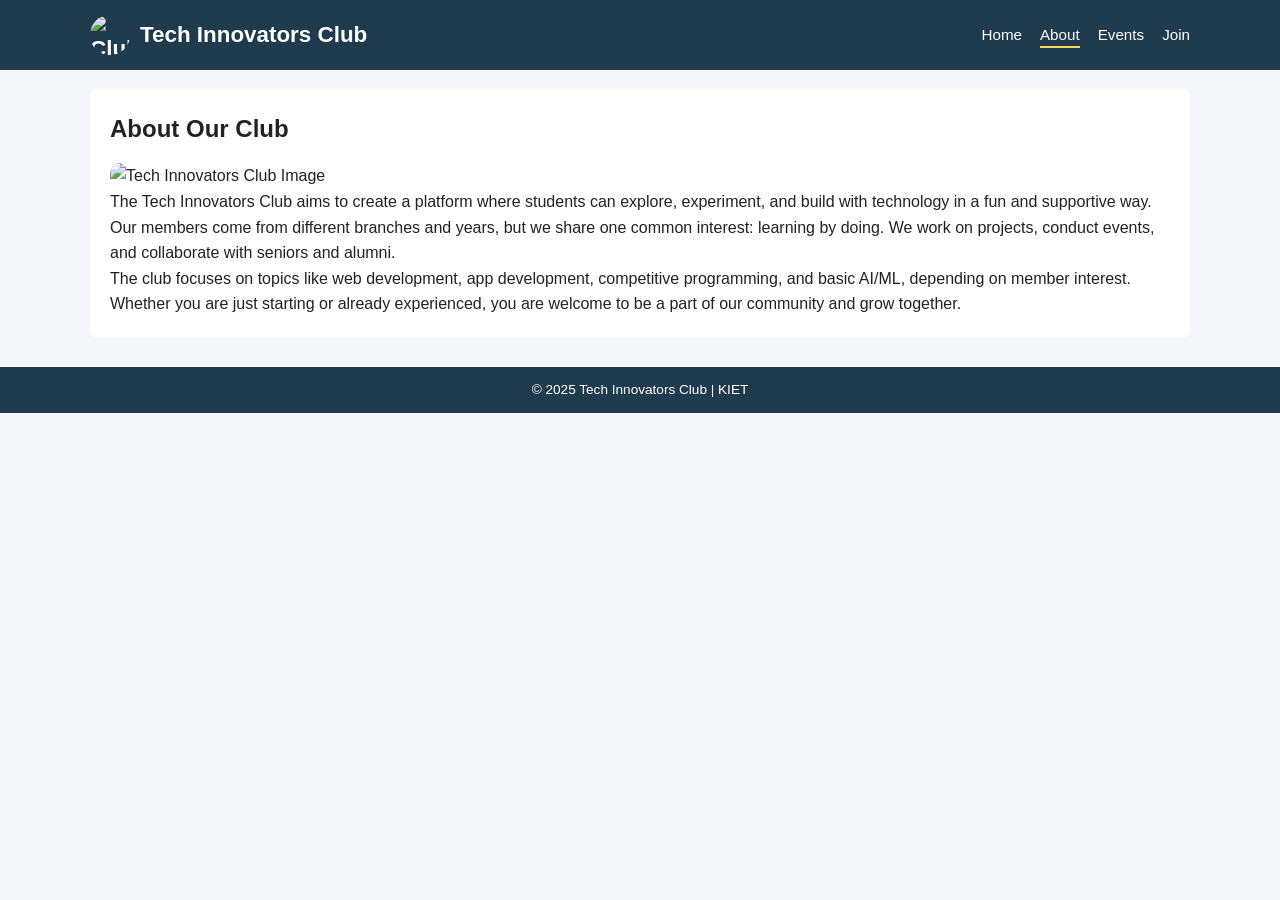
==== about.html @ 5d29fa5c "Add files via upload" ====
<!-- about.html - About Club Page -->

<!DOCTYPE html>
<html lang="en">
<head>
    <meta charset="UTF-8">
    <title>College Club | About</title>
    <link rel="stylesheet" href="style.css">
</head>
<body>

    <!-- Common Header + Navigation -->
    <header>
        <div class="container navbar">
            <div class="logo">
    <img src="/College_Club_Website/images/7528.jpg_wh1200.jpg" alt="Club Logo" width="100" height="50">
    Tech Innovators Club
</div>

            <nav>
                <ul>
                    <li><a href="index.html">Home</a></li>
                    <li><a href="about.html" class="active">About</a></li>
                    <li><a href="events.html">Events</a></li>
                    <li><a href="join.html">Join</a></li>
                </ul>
            </nav>
        </div>
    </header>

    <!-- About section -->
    <main class="container">
        <section class="about-section">
            <h1>About Our Club</h1>
            <img  src="/College_Club_Website/images/7528.jpg_wh1200.jpg" alt="Tech Innovators Club Image">
            <p>
                The Tech Innovators Club aims to create a platform where students can
                explore, experiment, and build with technology in a fun and supportive way.
            </p>
            <p>
                Our members come from different branches and years, but we share one
                common interest: learning by doing. We work on projects, conduct events,
                and collaborate with seniors and alumni.
            </p>
            <p>
                The club focuses on topics like web development, app development,
                competitive programming, and basic AI/ML, depending on member interest.
            </p>
            <p>
                Whether you are just starting or already experienced, you are welcome
                to be a part of our community and grow together.
            </p>

            <!-- Optional image, you can remove if not needed -->
           
        </section>
    </main>

    <footer>
        <p>&copy; 2025 Tech Innovators Club | KIET</p>
    </footer>

</body>
</html>
---- style.css ----
/* ======================
   Global Styles
   ====================== */

* {
    margin: 0;
    padding: 0;
    box-sizing: border-box;
}

body {
    font-family: Arial, Helvetica, sans-serif;
    line-height: 1.6;
    background-color: #f5f7fb;
    color: #222;
}

.container {
    width: 90%;
    max-width: 1100px;
    margin: 0 auto;
}

/* ======================
   Header + Navigation
   (Common on all pages)
   ====================== */
/* Logo with image */
.logo {
    display: flex;
    align-items: center;
    font-weight: bold;
    font-size: 1.4rem;
    gap: 10px;
}

.logo img {
    width: 40px;          /* size of image */
    height: 40px;
    border-radius: 50%;   /* makes it circular (optional) */
    object-fit: cover;    /* keeps image neat */
}

header {
    background-color: #1f3b4d;
    color: #fff;
    padding: 15px 0;
    margin-bottom: 20px;
}

.navbar {
    display: flex;
    align-items: center;
    justify-content: space-between;
}

.logo {
    font-weight: bold;
    font-size: 1.4rem;
}

/* navigation links */
nav ul {
    list-style: none;
    display: flex;
    gap: 18px;
}

nav ul li a {
    text-decoration: none;
    color: #fff;
    font-size: 0.95rem;
    padding-bottom: 3px;
    border-bottom: 2px solid transparent;
}

nav ul li a:hover,
nav ul li a.active {
    border-bottom: 2px solid #ffd966;
}

/* ======================
   Home Page Layout
   Using FLOAT
   ====================== */

.home-main {
    overflow: auto; /* clearfix for floats */
    margin-bottom: 30px;
}

/* Left content */
.home-content {
    float: left;                /* FLOAT USED HERE */
    width: 65%;
    padding: 15px;
    background-color: #ffffff;
    border-radius: 6px;
}

/* Right sidebar */
.home-sidebar {
    float: right;               /* FLOAT USED HERE */
    width: 30%;
    padding: 15px;
    background-color: #e8f2ff;
    border-radius: 6px;
}

/* ======================
   About Page
   ====================== */

.about-section {
    background-color: #ffffff;
    padding: 20px;
    border-radius: 6px;
    margin-bottom: 30px;
}

.about-section img {
    margin-top: 15px;
    width: 100%;
    max-height: 320px;
    object-fit: cover;
    border-radius: 10px;
}


/* ======================
   Events Page
   Using FLEXBOX
   ====================== */

/* ======================
   Events Page - Flexbox
   ====================== */

.events-section {
    margin-bottom: 30px;
    text-align: center;
}

.events-container {
    display: flex;
    flex-wrap: wrap;
    gap: 22px;
    justify-content: center;
    margin-top: 20px;
}

/* Creative colored event cards */
.event-card {
    flex: 1 1 250px;
    max-width: 300px;
    padding: 18px;
    border-radius: 14px;
    color: #fff;
    box-shadow: 0 8px 18px rgba(0,0,0,0.12);
    transition: transform 0.2s ease;
}

.event-card:hover {
    transform: translateY(-6px);
}

/* Different colors */
.event-card:nth-child(1) {
    background: linear-gradient(135deg, #ff9a9e, #f56ca3);
}

.event-card:nth-child(2) {
    background: linear-gradient(135deg, #84fab0, #8fd3f4);
}

.event-card:nth-child(3) {
    background: linear-gradient(135deg, #a18cd1, #fbc2eb);
}

.event-card:nth-child(4) {
    background: linear-gradient(135deg, #f6d365, #fda085);
}

.event-card h2 {
    margin-bottom: 6px;
}


/* ======================
   Join Form Page
   ====================== */

.form-section {
    background-color: #ffffff;
    padding: 20px;
    border-radius: 6px;
    max-width: 500px;
    margin-bottom: 30px;
}

.form-group {
    margin-bottom: 12px;
}

.form-group label {
    display: block;
    margin-bottom: 4px;
    font-weight: bold;
}

.form-group input,
.form-group select {
    width: 100%;
    padding: 8px;
    border-radius: 4px;
    border: 1px solid #aaa;
}

/* Submit button */
.btn-submit {
    background-color: #1f3b4d;
    color: #fff;
    border: none;
    padding: 9px 16px;
    border-radius: 4px;
    cursor: pointer;
}

.btn-submit:hover {
    opacity: 0.9;
}

/* ======================
   Footer
   ====================== */

footer {
    text-align: center;
    padding: 12px 0;
    background-color: #1f3b4d;
    color: #fff;
    font-size: 0.85rem;
    margin-top: 30px;
}
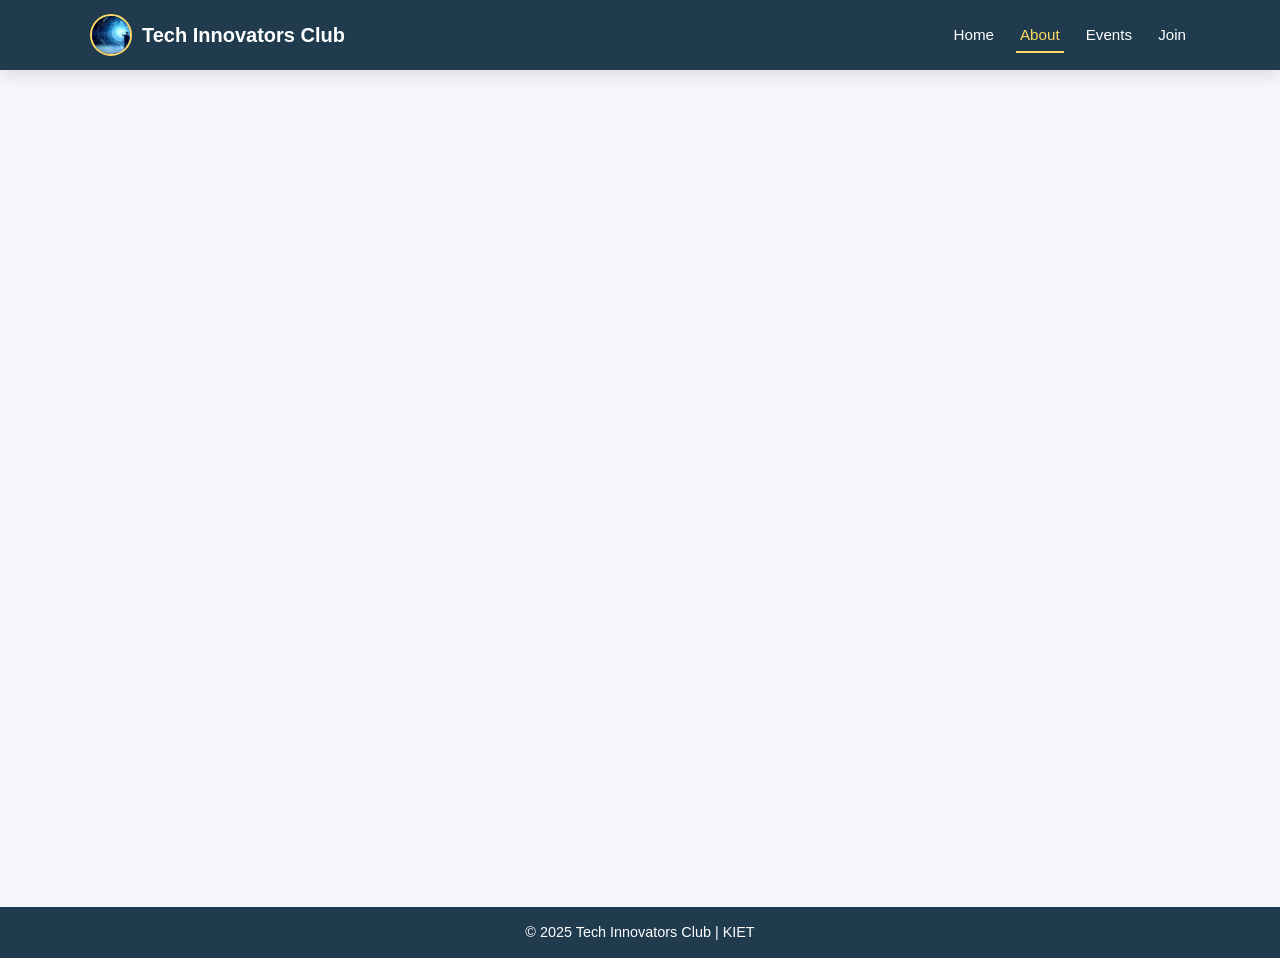
==== commit 1f76e5c0: "Update about.html" ====
--- a/about.html
+++ b/about.html
@@ -1,23 +1,22 @@
-<!-- about.html - About Club Page -->
-
 <!DOCTYPE html>
 <html lang="en">
 <head>
     <meta charset="UTF-8">
-    <title>College Club | About</title>
+    <meta name="viewport" content="width=device-width, initial-scale=1.0">
+    <title>Tech Innovators Club | About</title>
     <link rel="stylesheet" href="style.css">
 </head>
 <body>
-
-    <!-- Common Header + Navigation -->
     <header>
         <div class="container navbar">
-            <div class="logo">
-    <img src="/College_Club_Website/images/7528.jpg_wh1200.jpg" alt="Club Logo" width="100" height="50">
-    Tech Innovators Club
-</div>
+            <a href="index.html" class="logo" aria-label="Tech Innovators Club Home">
+                <img src="7528.jpg_wh1200.jpg" alt="Tech Innovators Club Logo">
+                <span>Tech Innovators Club</span>
+            </a>
 
-            <nav>
+            <button class="menu-toggle" aria-label="Open navigation menu" aria-expanded="false">☰</button>
+
+            <nav class="nav-menu">
                 <ul>
                     <li><a href="index.html">Home</a></li>
                     <li><a href="about.html" class="active">About</a></li>
@@ -28,14 +27,13 @@
         </div>
     </header>
 
-    <!-- About section -->
     <main class="container">
-        <section class="about-section">
+        <section class="about-section card reveal">
             <h1>About Our Club</h1>
-            <img  src="/College_Club_Website/images/7528.jpg_wh1200.jpg" alt="Tech Innovators Club Image">
+            <img src="7528.jpg_wh1200.jpg" alt="Students learning technology together" class="about-image">
             <p>
-                The Tech Innovators Club aims to create a platform where students can
-                explore, experiment, and build with technology in a fun and supportive way.
+                The Tech Innovators Club creates a platform where students can explore,
+                experiment, and build with technology in a fun and supportive way.
             </p>
             <p>
                 Our members come from different branches and years, but we share one
@@ -43,16 +41,20 @@
                 and collaborate with seniors and alumni.
             </p>
             <p>
-                The club focuses on topics like web development, app development,
-                competitive programming, and basic AI/ML, depending on member interest.
+                The club focuses on web development, app development, competitive programming,
+                AI/ML basics, UI/UX design, and practical project development.
             </p>
-            <p>
-                Whether you are just starting or already experienced, you are welcome
-                to be a part of our community and grow together.
-            </p>
+        </section>
 
-            <!-- Optional image, you can remove if not needed -->
-           
+        <section class="mission-grid reveal">
+            <article class="mission-card">
+                <h2>Our Mission</h2>
+                <p>To help students gain real-world technical skills through hands-on learning.</p>
+            </article>
+            <article class="mission-card">
+                <h2>Our Vision</h2>
+                <p>To build a strong student tech community that creates impactful projects.</p>
+            </article>
         </section>
     </main>
 
@@ -60,5 +62,7 @@
         <p>&copy; 2025 Tech Innovators Club | KIET</p>
     </footer>
 
+    <button id="backToTop" class="back-to-top" aria-label="Back to top">↑</button>
+    <script src="script.js"></script>
 </body>
 </html>
--- a/style.css
+++ b/style.css
@@ -1,18 +1,29 @@
-/* ======================
-   Global Styles
-   ====================== */
-
 * {
     margin: 0;
     padding: 0;
     box-sizing: border-box;
 }
 
+:root {
+    --primary: #1f3b4d;
+    --secondary: #ffd966;
+    --accent: #2563eb;
+    --bg: #f5f7fb;
+    --text: #222;
+    --muted: #5f6b7a;
+    --white: #ffffff;
+    --shadow: 0 12px 30px rgba(31, 59, 77, 0.12);
+}
+
+html {
+    scroll-behavior: smooth;
+}
+
 body {
     font-family: Arial, Helvetica, sans-serif;
     line-height: 1.6;
-    background-color: #f5f7fb;
-    color: #222;
+    background: var(--bg);
+    color: var(--text);
 }
 
 .container {
@@ -21,124 +32,247 @@
     margin: 0 auto;
 }
 
-/* ======================
-   Header + Navigation
-   (Common on all pages)
-   ====================== */
-/* Logo with image */
-.logo {
-    display: flex;
-    align-items: center;
-    font-weight: bold;
-    font-size: 1.4rem;
-    gap: 10px;
-}
-
-.logo img {
-    width: 40px;          /* size of image */
-    height: 40px;
-    border-radius: 50%;   /* makes it circular (optional) */
-    object-fit: cover;    /* keeps image neat */
-}
-
 header {
-    background-color: #1f3b4d;
-    color: #fff;
-    padding: 15px 0;
-    margin-bottom: 20px;
+    background: var(--primary);
+    color: var(--white);
+    padding: 14px 0;
+    position: sticky;
+    top: 0;
+    z-index: 1000;
+    box-shadow: 0 4px 18px rgba(0, 0, 0, 0.12);
 }
 
 .navbar {
     display: flex;
     align-items: center;
     justify-content: space-between;
+    gap: 20px;
 }
 
 .logo {
-    font-weight: bold;
-    font-size: 1.4rem;
-}
-
-/* navigation links */
+    display: flex;
+    align-items: center;
+    gap: 10px;
+    color: var(--white);
+    text-decoration: none;
+    font-weight: bold;
+    font-size: 1.25rem;
+}
+
+.logo img {
+    width: 42px;
+    height: 42px;
+    border-radius: 50%;
+    object-fit: cover;
+    border: 2px solid var(--secondary);
+}
+
 nav ul {
     list-style: none;
     display: flex;
     gap: 18px;
 }
 
-nav ul li a {
+nav a {
     text-decoration: none;
-    color: #fff;
+    color: var(--white);
     font-size: 0.95rem;
-    padding-bottom: 3px;
+    padding: 8px 4px;
     border-bottom: 2px solid transparent;
-}
-
-nav ul li a:hover,
-nav ul li a.active {
-    border-bottom: 2px solid #ffd966;
-}
-
-/* ======================
-   Home Page Layout
-   Using FLOAT
-   ====================== */
+    transition: 0.2s ease;
+}
+
+nav a:hover,
+nav a.active {
+    color: var(--secondary);
+    border-bottom-color: var(--secondary);
+}
+
+.menu-toggle {
+    display: none;
+    background: transparent;
+    color: var(--white);
+    border: 1px solid rgba(255, 255, 255, 0.4);
+    font-size: 1.4rem;
+    padding: 4px 10px;
+    border-radius: 8px;
+    cursor: pointer;
+}
+
+.hero {
+    background: linear-gradient(135deg, #1f3b4d, #2563eb);
+    color: var(--white);
+    padding: 70px 0;
+    margin-bottom: 30px;
+}
+
+.hero-content {
+    max-width: 750px;
+    text-align: center;
+}
+
+.eyebrow {
+    color: var(--secondary);
+    font-weight: bold;
+    letter-spacing: 1px;
+    margin-bottom: 8px;
+}
+
+.hero h1,
+.about-section h1,
+.events-section h1,
+.form-section h1 {
+    font-size: 2.2rem;
+    margin-bottom: 12px;
+    color: inherit;
+}
+
+.hero p {
+    font-size: 1.05rem;
+    color: #eef4ff;
+}
+
+.hero-actions {
+    margin-top: 24px;
+    display: flex;
+    justify-content: center;
+    gap: 12px;
+    flex-wrap: wrap;
+}
+
+.btn,
+.btn-submit {
+    display: inline-block;
+    text-decoration: none;
+    border: none;
+    border-radius: 999px;
+    padding: 11px 20px;
+    font-weight: bold;
+    cursor: pointer;
+    transition: transform 0.2s ease, box-shadow 0.2s ease;
+}
+
+.btn:hover,
+.btn-submit:hover {
+    transform: translateY(-2px);
+    box-shadow: var(--shadow);
+}
+
+.primary-btn,
+.btn-submit {
+    background: var(--secondary);
+    color: #1f2937;
+}
+
+.secondary-btn {
+    background: transparent;
+    color: var(--white);
+    border: 1px solid rgba(255, 255, 255, 0.8);
+}
+
+.card {
+    background: var(--white);
+    border-radius: 16px;
+    padding: 24px;
+    box-shadow: var(--shadow);
+}
 
 .home-main {
-    overflow: auto; /* clearfix for floats */
+    display: grid;
+    grid-template-columns: 2fr 1fr;
+    gap: 24px;
     margin-bottom: 30px;
 }
 
-/* Left content */
-.home-content {
-    float: left;                /* FLOAT USED HERE */
-    width: 65%;
-    padding: 15px;
-    background-color: #ffffff;
-    border-radius: 6px;
-}
-
-/* Right sidebar */
+.home-content h2,
+.home-sidebar h2,
+.mission-card h2 {
+    color: var(--primary);
+    margin-bottom: 10px;
+}
+
 .home-sidebar {
-    float: right;               /* FLOAT USED HERE */
-    width: 30%;
-    padding: 15px;
-    background-color: #e8f2ff;
-    border-radius: 6px;
-}
-
-/* ======================
-   About Page
-   ====================== */
+    background: #e8f2ff;
+}
+
+.home-sidebar ul {
+    padding-left: 18px;
+}
+
+.stats-section {
+    display: grid;
+    grid-template-columns: repeat(3, 1fr);
+    gap: 18px;
+    margin-bottom: 35px;
+}
+
+.stat-card {
+    background: var(--white);
+    padding: 24px;
+    text-align: center;
+    border-radius: 16px;
+    box-shadow: var(--shadow);
+}
+
+.stat-card strong {
+    display: block;
+    color: var(--accent);
+    font-size: 2rem;
+}
 
 .about-section {
-    background-color: #ffffff;
-    padding: 20px;
-    border-radius: 6px;
-    margin-bottom: 30px;
-}
-
-.about-section img {
-    margin-top: 15px;
+    margin: 30px auto;
+}
+
+.about-image {
+    margin: 16px 0;
     width: 100%;
-    max-height: 320px;
+    max-height: 340px;
     object-fit: cover;
-    border-radius: 10px;
-}
-
-
-/* ======================
-   Events Page
-   Using FLEXBOX
-   ====================== */
-
-/* ======================
-   Events Page - Flexbox
-   ====================== */
+    border-radius: 14px;
+}
+
+.mission-grid {
+    display: grid;
+    grid-template-columns: repeat(2, 1fr);
+    gap: 20px;
+    margin-bottom: 35px;
+}
+
+.mission-card {
+    background: var(--white);
+    padding: 22px;
+    border-radius: 16px;
+    box-shadow: var(--shadow);
+}
 
 .events-section {
-    margin-bottom: 30px;
+    margin: 30px 0;
     text-align: center;
+}
+
+.filter-buttons {
+    display: flex;
+    justify-content: center;
+    flex-wrap: wrap;
+    gap: 10px;
+    margin: 22px 0;
+}
+
+.filter-btn {
+    border: 1px solid var(--primary);
+    background: var(--white);
+    color: var(--primary);
+    padding: 8px 16px;
+    border-radius: 999px;
+    cursor: pointer;
+    font-weight: bold;
+}
+
+.filter-btn.active,
+.filter-btn:hover {
+    background: var(--primary);
+    color: var(--white);
 }
 
 .events-container {
@@ -149,96 +283,174 @@
     margin-top: 20px;
 }
 
-/* Creative colored event cards */
 .event-card {
     flex: 1 1 250px;
     max-width: 300px;
-    padding: 18px;
-    border-radius: 14px;
-    color: #fff;
-    box-shadow: 0 8px 18px rgba(0,0,0,0.12);
-    transition: transform 0.2s ease;
+    min-height: 200px;
+    padding: 20px;
+    border-radius: 18px;
+    color: var(--white);
+    box-shadow: var(--shadow);
+    transition: transform 0.2s ease, opacity 0.2s ease;
+    text-align: left;
 }
 
 .event-card:hover {
     transform: translateY(-6px);
 }
 
-/* Different colors */
 .event-card:nth-child(1) {
     background: linear-gradient(135deg, #ff9a9e, #f56ca3);
 }
 
 .event-card:nth-child(2) {
-    background: linear-gradient(135deg, #84fab0, #8fd3f4);
+    background: linear-gradient(135deg, #11998e, #38ef7d);
 }
 
 .event-card:nth-child(3) {
-    background: linear-gradient(135deg, #a18cd1, #fbc2eb);
+    background: linear-gradient(135deg, #7f53ac, #647dee);
 }
 
 .event-card:nth-child(4) {
     background: linear-gradient(135deg, #f6d365, #fda085);
 }
 
-.event-card h2 {
-    margin-bottom: 6px;
-}
-
-
-/* ======================
-   Join Form Page
-   ====================== */
+.event-tag {
+    display: inline-block;
+    background: rgba(255, 255, 255, 0.2);
+    padding: 4px 10px;
+    border-radius: 999px;
+    margin-bottom: 12px;
+    font-size: 0.8rem;
+    font-weight: bold;
+}
 
 .form-section {
-    background-color: #ffffff;
-    padding: 20px;
-    border-radius: 6px;
-    max-width: 500px;
-    margin-bottom: 30px;
+    max-width: 560px;
+    margin: 35px auto;
+}
+
+.form-section p {
+    color: var(--muted);
+    margin-bottom: 18px;
 }
 
 .form-group {
-    margin-bottom: 12px;
+    margin-bottom: 14px;
 }
 
 .form-group label {
     display: block;
-    margin-bottom: 4px;
+    margin-bottom: 5px;
     font-weight: bold;
 }
 
 .form-group input,
 .form-group select {
     width: 100%;
-    padding: 8px;
-    border-radius: 4px;
-    border: 1px solid #aaa;
-}
-
-/* Submit button */
-.btn-submit {
-    background-color: #1f3b4d;
-    color: #fff;
+    padding: 11px;
+    border-radius: 10px;
+    border: 1px solid #c5ccd6;
+    font-size: 1rem;
+}
+
+.form-group input:focus,
+.form-group select:focus {
+    outline: 2px solid rgba(37, 99, 235, 0.25);
+    border-color: var(--accent);
+}
+
+.error-message {
+    display: block;
+    color: #c62828;
+    margin-top: 4px;
+    min-height: 16px;
+}
+
+.form-message {
+    margin-top: 14px;
+    font-weight: bold;
+    color: #127a3a;
+}
+
+.back-to-top {
+    position: fixed;
+    right: 18px;
+    bottom: 18px;
+    width: 42px;
+    height: 42px;
     border: none;
-    padding: 9px 16px;
-    border-radius: 4px;
+    border-radius: 50%;
+    background: var(--primary);
+    color: var(--white);
+    font-size: 1.2rem;
     cursor: pointer;
-}
-
-.btn-submit:hover {
-    opacity: 0.9;
-}
-
-/* ======================
-   Footer
-   ====================== */
+    display: none;
+    box-shadow: var(--shadow);
+}
+
+.back-to-top.show {
+    display: block;
+}
+
+.reveal {
+    opacity: 0;
+    transform: translateY(18px);
+    transition: 0.5s ease;
+}
+
+.reveal.visible {
+    opacity: 1;
+    transform: translateY(0);
+}
 
 footer {
     text-align: center;
-    padding: 12px 0;
-    background-color: #1f3b4d;
-    color: #fff;
-    font-size: 0.85rem;
+    padding: 14px 0;
+    background: var(--primary);
+    color: var(--white);
+    font-size: 0.9rem;
     margin-top: 30px;
 }
+
+@media (max-width: 768px) {
+    .menu-toggle {
+        display: block;
+    }
+
+    .nav-menu {
+        display: none;
+        width: 100%;
+    }
+
+    .nav-menu.open {
+        display: block;
+    }
+
+    .navbar {
+        flex-wrap: wrap;
+    }
+
+    nav ul {
+        flex-direction: column;
+        gap: 8px;
+        padding-top: 12px;
+    }
+
+    .hero {
+        padding: 50px 0;
+    }
+
+    .hero h1,
+    .about-section h1,
+    .events-section h1,
+    .form-section h1 {
+        font-size: 1.8rem;
+    }
+
+    .home-main,
+    .stats-section,
+    .mission-grid {
+        grid-template-columns: 1fr;
+    }
+}
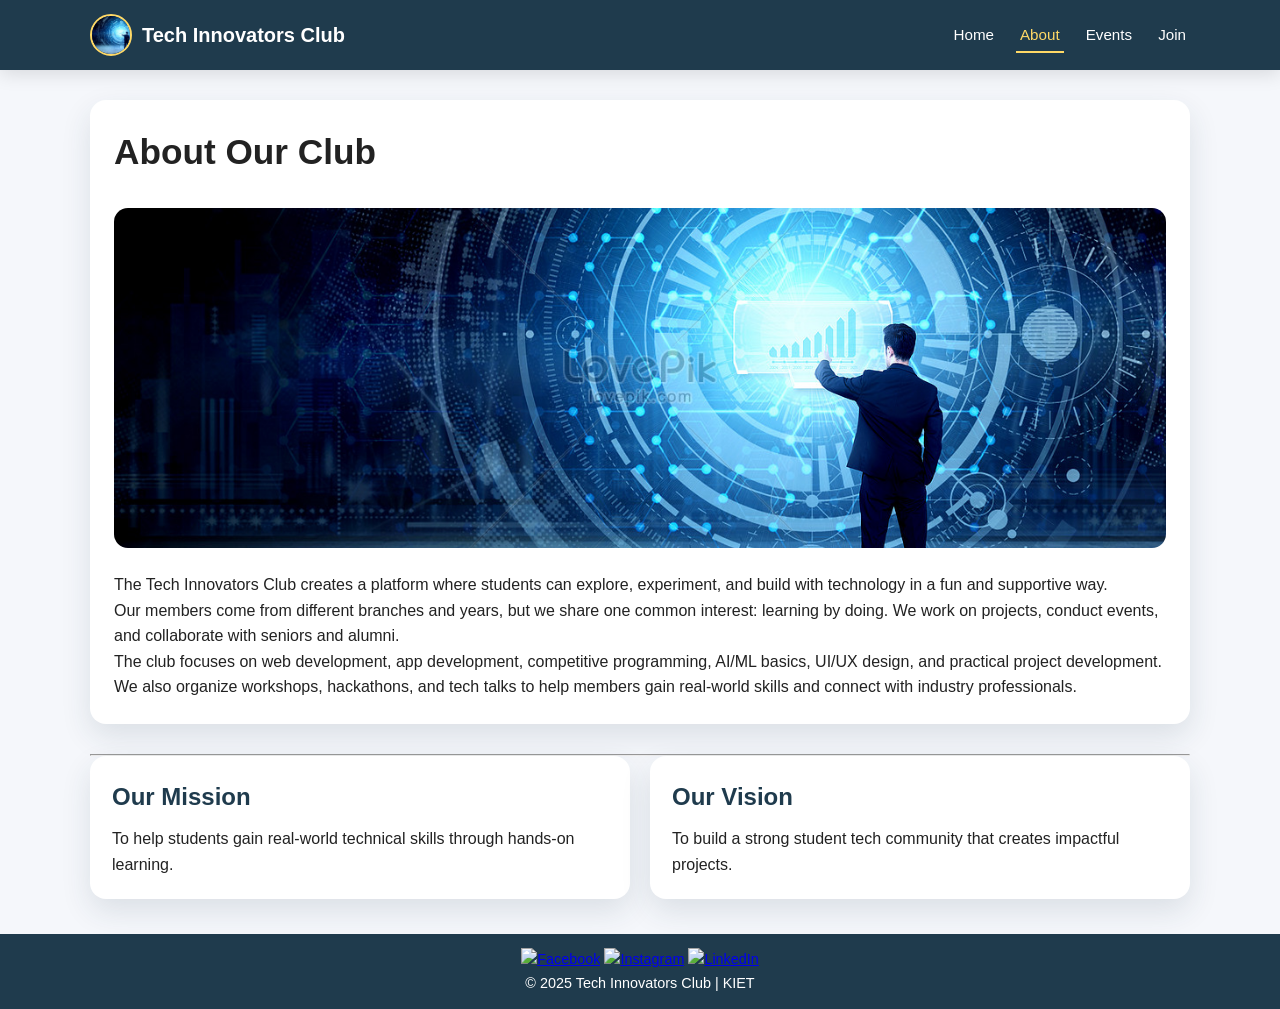
==== commit c84928fe: "Modified the footer" ====
--- a/about.html
+++ b/about.html
@@ -13,6 +13,7 @@
                 <img src="7528.jpg_wh1200.jpg" alt="Tech Innovators Club Logo">
                 <span>Tech Innovators Club</span>
             </a>
+        
 
             <button class="menu-toggle" aria-label="Open navigation menu" aria-expanded="false">☰</button>
 
@@ -44,7 +45,13 @@
                 The club focuses on web development, app development, competitive programming,
                 AI/ML basics, UI/UX design, and practical project development.
             </p>
+            <p>
+                We also organize workshops, hackathons, and tech talks to help members
+                gain real-world skills and connect with industry professionals.
+            </p>
+            
         </section>
+        <hr>
 
         <section class="mission-grid reveal">
             <article class="mission-card">
@@ -59,6 +66,10 @@
     </main>
 
     <footer>
+        <div class="social-links">
+            <a href="https://www.facebook.com/TechInnovatorsClub" aria-label="Facebook"><img src="facebook-icon.png" alt="Facebook"></a>
+            <a href="https://www.instagram.com/TechInnovatorsClub" aria-label="Instagram"><img src="instagram-icon.png" alt="Instagram"></a>
+            <a href="https://www.linkedin.com/company/TechInnovatorsClub" aria-label="LinkedIn"><img src="linkedin-icon.png" alt="LinkedIn"></a>
         <p>&copy; 2025 Tech Innovators Club | KIET</p>
     </footer>
 
